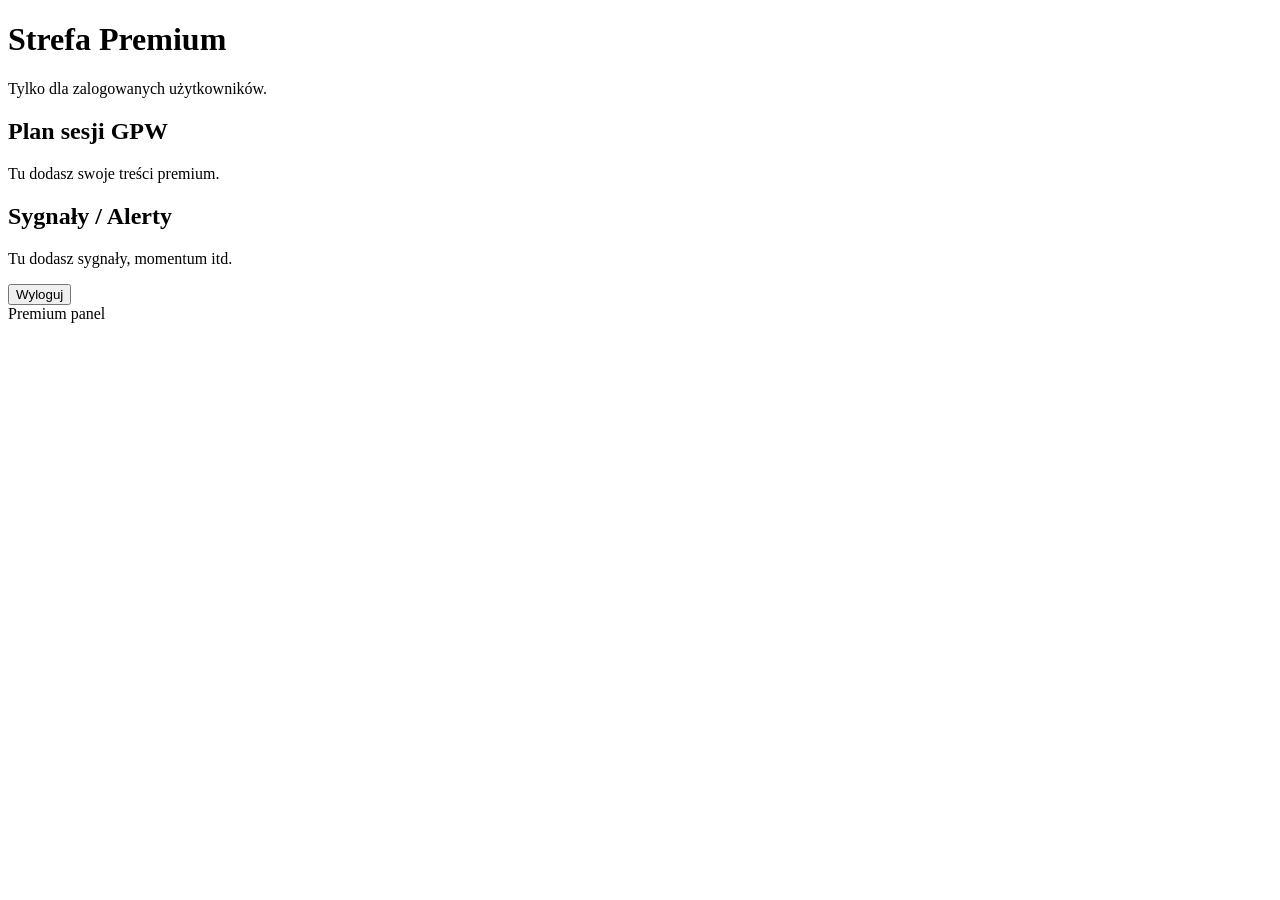
==== premium.html @ 72e5307c "Add premium.html for premium user content" ====
<!DOCTYPE html>
<html lang="pl">
<head>
  <meta charset="UTF-8">
  <title>Strefa Premium – ProTrader GPW</title>
  <meta name="viewport" content="width=device-width, initial-scale=1">
  <link rel="stylesheet" href="style.css">
</head>
<body>
  <div class="app">
    <header class="header">
      <h1>Strefa Premium</h1>
      <p class="subtitle">Tylko dla zalogowanych użytkowników.</p>
    </header>

    <main class="main">
      <section class="card">
        <h2>Plan sesji GPW</h2>
        <p class="hint">Tu dodasz swoje treści premium.</p>
      </section>

      <section class="card" style="margin-top:16px;">
        <h2>Sygnały / Alerty</h2>
        <p class="hint">Tu dodasz sygnały, momentum itd.</p>
      </section>

      <button class="logoutBtn" onclick="logoutUser()">Wyloguj</button>
    </main>

    <footer class="footer">
      Premium panel
    </footer>
  </div>

  <script src="app.js"></script>
</body>
</html>
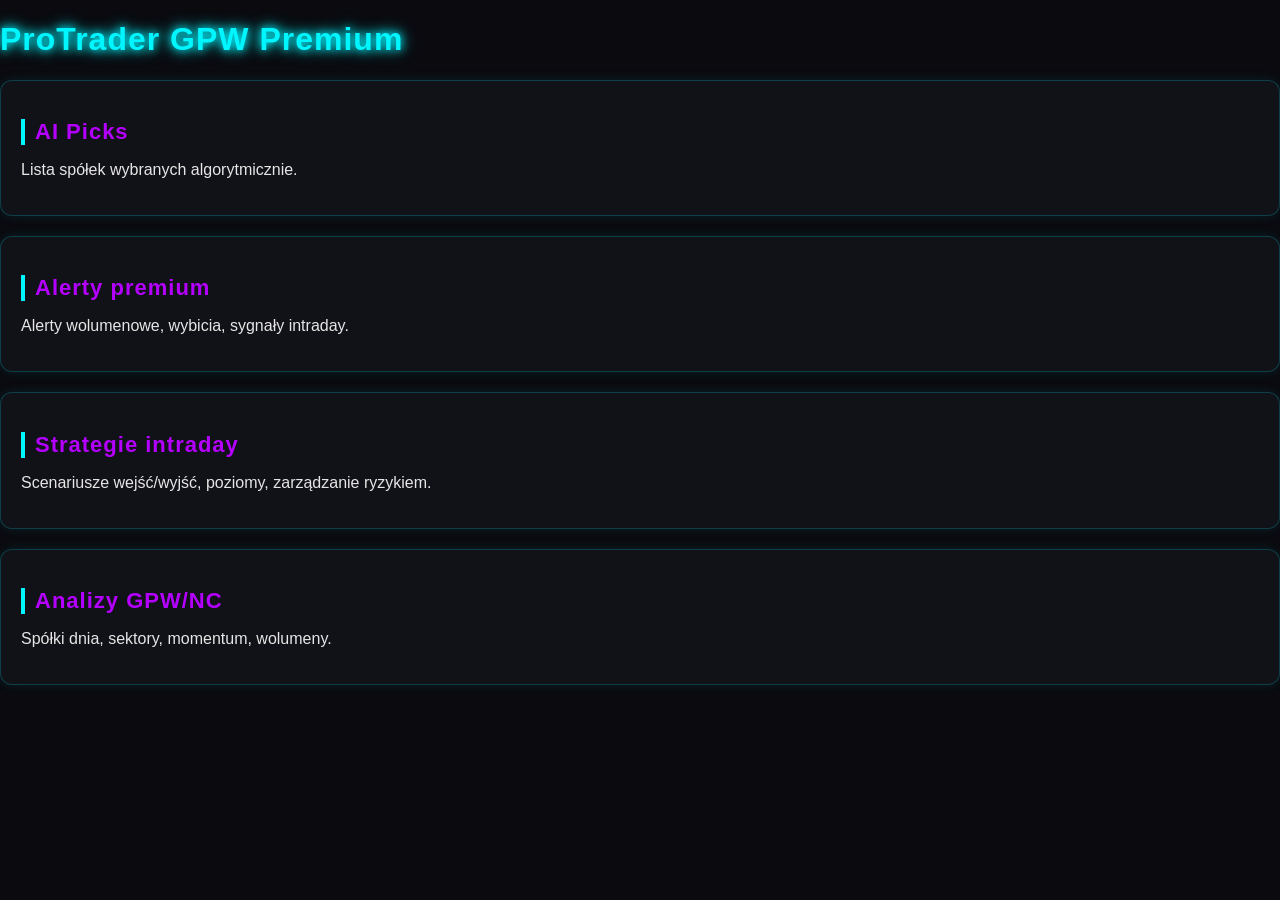
==== commit 6b628e4c: "Add premium.html for ProTrader GPW Premium page" ====
--- a/premium.html
+++ b/premium.html
@@ -1,37 +1,31 @@
 <!DOCTYPE html>
 <html lang="pl">
 <head>
-  <meta charset="UTF-8">
-  <title>Strefa Premium – ProTrader GPW</title>
-  <meta name="viewport" content="width=device-width, initial-scale=1">
-  <link rel="stylesheet" href="style.css">
+    <meta charset="UTF-8">
+    <title>ProTrader GPW Premium</title>
+    <link rel="stylesheet" href="premium-neon.css">
 </head>
 <body>
-  <div class="app">
-    <header class="header">
-      <h1>Strefa Premium</h1>
-      <p class="subtitle">Tylko dla zalogowanych użytkowników.</p>
-    </header>
+    <h1 class="neon">ProTrader GPW Premium</h1>
 
-    <main class="main">
-      <section class="card">
-        <h2>Plan sesji GPW</h2>
-        <p class="hint">Tu dodasz swoje treści premium.</p>
-      </section>
+    <div class="card">
+        <h2 class="section-title">AI Picks</h2>
+        <p>Lista spółek wybranych algorytmicznie.</p>
+    </div>
 
-      <section class="card" style="margin-top:16px;">
-        <h2>Sygnały / Alerty</h2>
-        <p class="hint">Tu dodasz sygnały, momentum itd.</p>
-      </section>
+    <div class="card">
+        <h2 class="section-title">Alerty premium</h2>
+        <p>Alerty wolumenowe, wybicia, sygnały intraday.</p>
+    </div>
 
-      <button class="logoutBtn" onclick="logoutUser()">Wyloguj</button>
-    </main>
+    <div class="card">
+        <h2 class="section-title">Strategie intraday</h2>
+        <p>Scenariusze wejść/wyjść, poziomy, zarządzanie ryzykiem.</p>
+    </div>
 
-    <footer class="footer">
-      Premium panel
-    </footer>
-  </div>
-
-  <script src="app.js"></script>
+    <div class="card">
+        <h2 class="section-title">Analizy GPW/NC</h2>
+        <p>Spółki dnia, sektory, momentum, wolumeny.</p>
+    </div>
 </body>
 </html>
--- a/premium-neon.css
+++ b/premium-neon.css
@@ -0,0 +1,106 @@
+body {
+    background: #0A0A0F;
+    color: #E6E6E6;
+    font-family: 'Inter', sans-serif;
+    margin: 0;
+    padding: 0;
+}
+
+.neon {
+    color: #00F6FF;
+    text-shadow: 0 0 8px #00F6FF, 0 0 16px #00F6FF;
+}
+
+.neon-purple {
+    color: #B400FF;
+    text-shadow: 0 0 8px #B400FF, 0 0 16px #B400FF;
+}
+
+.neon-green {
+    color: #00FF88;
+    text-shadow: 0 0 8px #00FF88, 0 0 16px #00FF88;
+}
+
+button {
+    background: transparent;
+    border: 2px solid #00F6FF;
+    color: #00F6FF;
+    padding: 12px 20px;
+    border-radius: 8px;
+    font-size: 16px;
+    cursor: pointer;
+    transition: 0.25s;
+}
+
+button:hover {
+    background: #00F6FF;
+    color: #0A0A0F;
+    box-shadow: 0 0 12px #00F6FF, 0 0 24px #00F6FF;
+}
+
+.card {
+    background: #111118;
+    border: 1px solid rgba(0, 246, 255, 0.2);
+    padding: 20px;
+    border-radius: 12px;
+    margin-bottom: 20px;
+    box-shadow: 0 0 12px rgba(0, 246, 255, 0.1);
+    transition: 0.3s;
+}
+
+.card:hover {
+    box-shadow: 0 0 20px rgba(0, 246, 255, 0.3);
+    transform: translateY(-3px);
+}
+
+h1, h2, h3 {
+    font-weight: 700;
+    letter-spacing: 1px;
+}
+
+h1 {
+    color: #00F6FF;
+}
+
+h2 {
+    color: #B400FF;
+}
+
+h3 {
+    color: #00FF88;
+}
+
+.section-title {
+    font-size: 22px;
+    margin-bottom: 10px;
+    border-left: 4px solid #00F6FF;
+    padding-left: 10px;
+}
+
+table {
+    width: 100%;
+    border-collapse: collapse;
+    margin-top: 10px;
+}
+
+table th {
+    background: #111118;
+    color: #00F6FF;
+    padding: 10px;
+    border-bottom: 2px solid #00F6FF;
+}
+
+table td {
+    padding: 10px;
+    border-bottom: 1px solid rgba(0, 246, 255, 0.2);
+}
+
+@keyframes glowPulse {
+    0% { box-shadow: 0 0 8px rgba(0, 246, 255, 0.3); }
+    50% { box-shadow: 0 0 20px rgba(0, 246, 255, 0.6); }
+    100% { box-shadow: 0 0 8px rgba(0, 246, 255, 0.3); }
+}
+
+.glow-pulse {
+    animation: glowPulse 2s infinite;
+  }
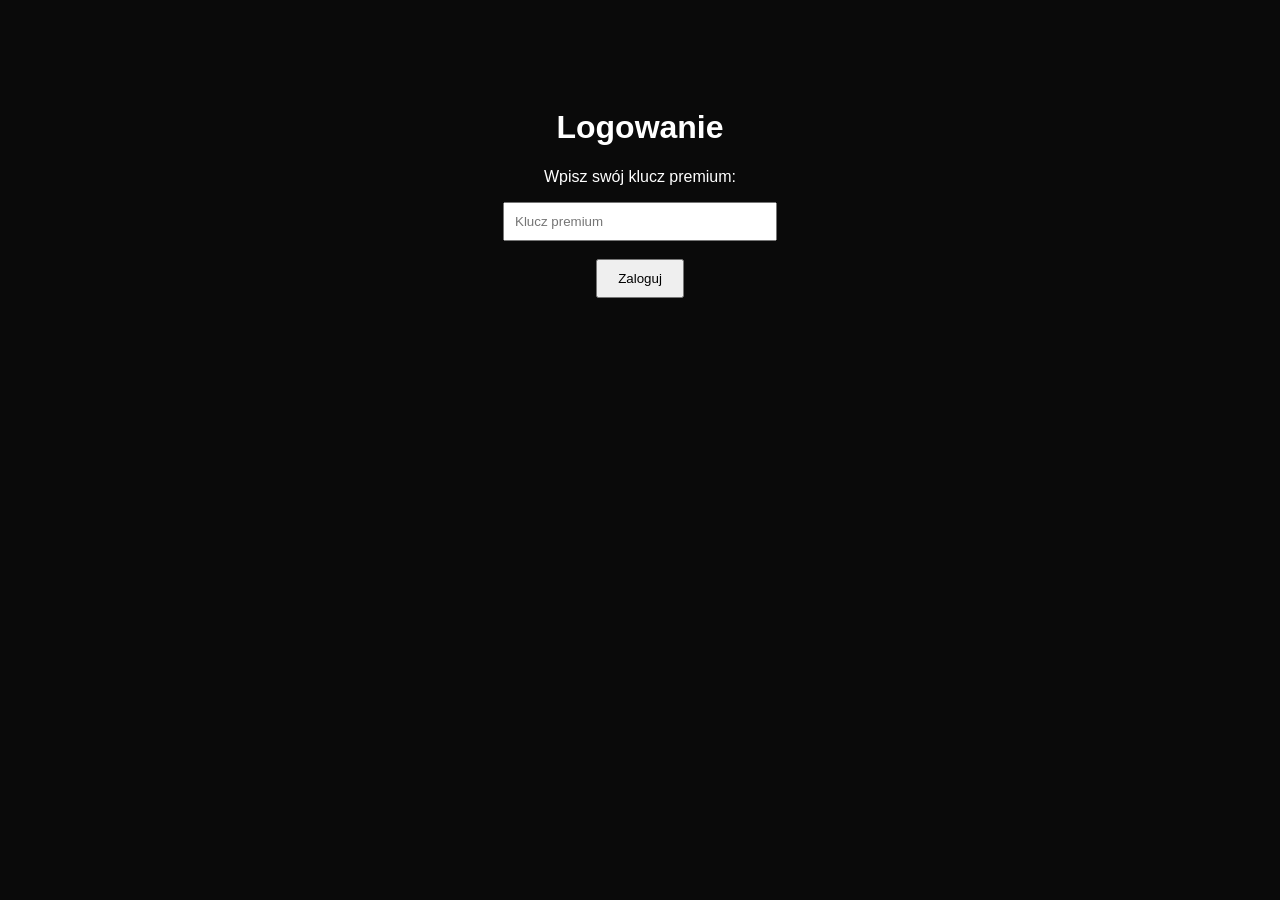
==== commit 9001cc57: "Update premium.html" ====
--- a/premium.html
+++ b/premium.html
@@ -3,29 +3,146 @@
 <head>
     <meta charset="UTF-8">
     <title>ProTrader GPW Premium</title>
-    <link rel="stylesheet" href="premium-neon.css">
+    <style>
+        body {
+            background: #0a0a0a;
+            color: white;
+            font-family: Arial;
+            margin: 0;
+            padding: 0;
+        }
+
+        h1 {
+            text-align: center;
+            padding-top: 40px;
+            font-size: 32px;
+        }
+
+        .container {
+            width: 90%;
+            max-width: 1100px;
+            margin: 40px auto;
+            display: grid;
+            grid-template-columns: repeat(auto-fit, minmax(280px, 1fr));
+            gap: 20px;
+        }
+
+        .card {
+            background: #111;
+            border: 1px solid #222;
+            padding: 20px;
+            border-radius: 10px;
+            transition: 0.2s;
+        }
+
+        .card:hover {
+            border-color: #0ff;
+            box-shadow: 0 0 10px #0ff;
+        }
+
+        .card h2 {
+            margin-top: 0;
+            color: #0ff;
+        }
+
+        .logout {
+            position: fixed;
+            top: 20px;
+            right: 20px;
+            padding: 10px 20px;
+            background: #222;
+            border: 1px solid #444;
+            color: white;
+            cursor: pointer;
+            border-radius: 5px;
+        }
+
+        .logout:hover {
+            background: #333;
+        }
+    </style>
 </head>
+
 <body>
-    <h1 class="neon">ProTrader GPW Premium</h1>
 
+<!-- BLOKADA PREMIUM -->
+<script>
+    if (localStorage.getItem("premium") !== "true") {
+        window.location.href = "login.html";
+    }
+</script>
+
+<!-- WYLOGOWANIE -->
+<button class="logout" onclick="logout()">Wyloguj</button>
+<script>
+    function logout() {
+        localStorage.removeItem("premium");
+        window.location.href = "login.html";
+    }
+</script>
+
+<h1>ProTrader GPW Premium</h1>
+
+<div class="container">
+
+    <!-- AI PICKS -->
     <div class="card">
-        <h2 class="section-title">AI Picks</h2>
-        <p>Lista spółek wybranych algorytmicznie.</p>
+        <h2>AI Picks</h2>
+        <p>Rekomendacje generowane przez model AI:</p>
+        <ul>
+            <li>🔹 <b>CDR</b> – momentum + wolumen</li>
+            <li>🔹 <b>PLW</b> – wybicie z konsolidacji</li>
+            <li>🔹 <b>11B</b> – sygnał trendowy</li>
+            <li>🔹 <b>MBANK</b> – silny popyt instytucjonalny</li>
+        </ul>
     </div>
 
+    <!-- ALERTY GPW -->
     <div class="card">
-        <h2 class="section-title">Alerty premium</h2>
-        <p>Alerty wolumenowe, wybicia, sygnały intraday.</p>
+        <h2>Alerty GPW</h2>
+        <p>Ostatnie sygnały rynkowe:</p>
+        <ul>
+            <li>⚠️ <b>PKN</b> – nagły wzrost wolumenu</li>
+            <li>⚠️ <b>JSW</b> – wybicie oporu</li>
+            <li>⚠️ <b>CCC</b> – świeca odwrócenia</li>
+        </ul>
     </div>
 
+    <!-- STRATEGIE -->
     <div class="card">
-        <h2 class="section-title">Strategie intraday</h2>
-        <p>Scenariusze wejść/wyjść, poziomy, zarządzanie ryzykiem.</p>
+        <h2>Strategie Premium</h2>
+        <p>Najlepsze strategie dla GPW/NC:</p>
+        <ul>
+            <li>📈 Breakout 20-dniowy</li>
+            <li>📉 Mean Reversion</li>
+            <li>📊 Momentum + Wolumen</li>
+            <li>🟦 Strategia sektorowa AI</li>
+        </ul>
     </div>
 
+    <!-- ANALIZY SEKTOROWE -->
     <div class="card">
-        <h2 class="section-title">Analizy GPW/NC</h2>
-        <p>Spółki dnia, sektory, momentum, wolumeny.</p>
+        <h2>Analizy sektorowe</h2>
+        <p>Najsilniejsze sektory:</p>
+        <ul>
+            <li>🟩 Biotechnologia – trend wzrostowy</li>
+            <li>🟦 AI / Tech – wysoka zmienność</li>
+            <li>🟥 Surowce – korekta</li>
+        </ul>
     </div>
+
+    <!-- SKANER RYNKU -->
+    <div class="card">
+        <h2>Skaner rynku</h2>
+        <p>Dzisiejsze sygnały:</p>
+        <ul>
+            <li>🔍 12 spółek z wybiciem</li>
+            <li>🔍 7 spółek z dużym wolumenem</li>
+            <li>🔍 4 spółki z sygnałem AI</li>
+        </ul>
+    </div>
+
+</div>
+
 </body>
 </html>
